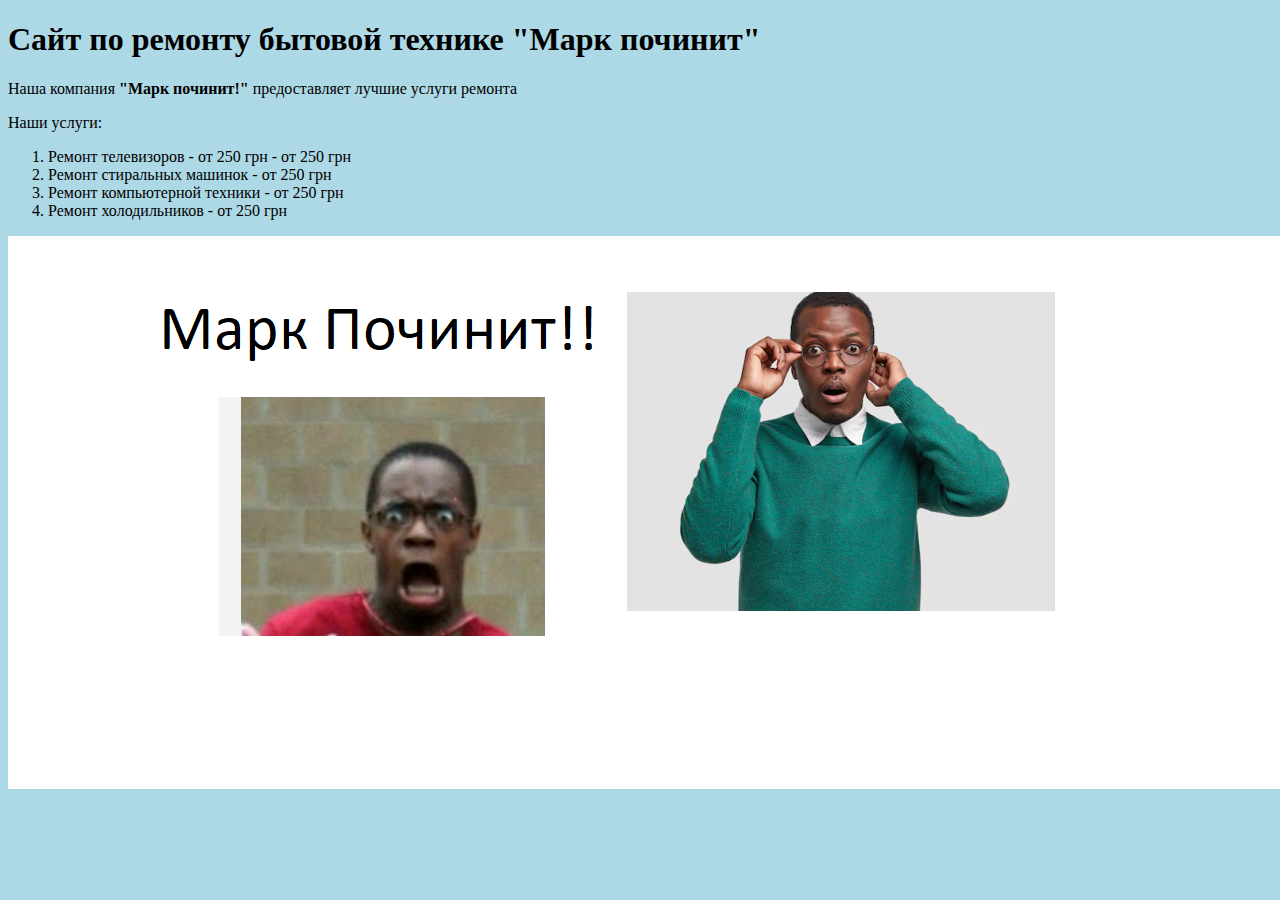
==== index.html @ 1f89b88a "1" ====
<!doctype html>
<html lang="en">
<head>
    <meta charset="UTF-8">
    <meta name="viewport"
          content="width=device-width, user-scalable=no, initial-scale=1.0, maximum-scale=1.0, minimum-scale=1.0">
    <meta http-equiv="X-UA-Compatible" content="ie=edge">
    <title>First Website</title>
    <style>
        body {
            background-color: lightblue; /*  #ff0000 */
        }
    </style>
</head>
<body>

    <h1>Сайт по ремонту бытовой технике "Марк починит"</h1>
    <p>Наша компания <b>"Марк починит!"</b> предоставляет лучшие услуги ремонта</p>
    <p>Наши услуги:</p>
    <ol>
        <li>Ремонт телевизоров - от 250 грн - от 250 грн</li>
        <li>Ремонт стиральных машинок - от 250 грн</li>
        <li>Ремонт компьютерной техники - от 250 грн</li>
        <li>Ремонт холодильников - от 250 грн</li>
    </ol>
    <img src="марк починит.png" alt="">

</body>
</html>
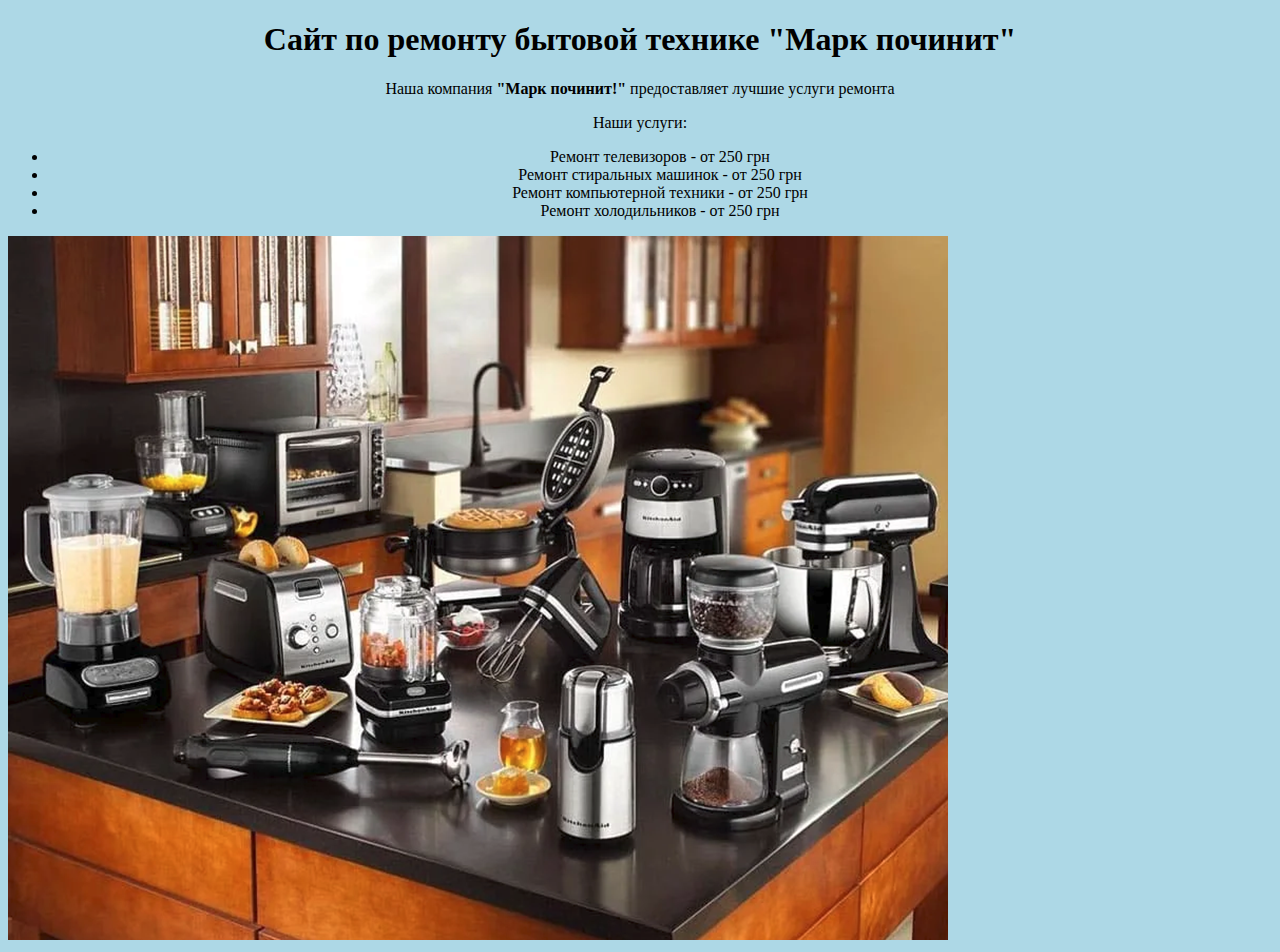
==== commit bc587d69: "1" ====
--- a/index.html
+++ b/index.html
@@ -13,17 +13,23 @@
     </style>
 </head>
 <body>
+    <center>
+        <h1>Сайт по ремонту бытовой технике "Марк починит"</h1>
+      <p>Наша компания <b>"Марк починит!"</b> предоставляет лучшие услуги ремонта</p>
 
-    <h1>Сайт по ремонту бытовой технике "Марк починит"</h1>
-    <p>Наша компания <b>"Марк починит!"</b> предоставляет лучшие услуги ремонта</p>
+
     <p>Наши услуги:</p>
-    <ol>
-        <li>Ремонт телевизоров - от 250 грн - от 250 грн</li>
-        <li>Ремонт стиральных машинок - от 250 грн</li>
-        <li>Ремонт компьютерной техники - от 250 грн</li>
-        <li>Ремонт холодильников - от 250 грн</li>
-    </ol>
-    <img src="марк починит.png" alt="">
+     </center>
+    <ul>
+        <center>
+            <li>Ремонт телевизоров - от 250 грн</li>
+            <li>Ремонт стиральных машинок - от 250 грн</li>
+            <li>Ремонт компьютерной техники - от 250 грн</li>
+            <li>Ремонт холодильников - от 250 грн</li>
+        </center>
+    </ul>
+        <img src="техника.png" alt="">
+
 
 </body>
 </html>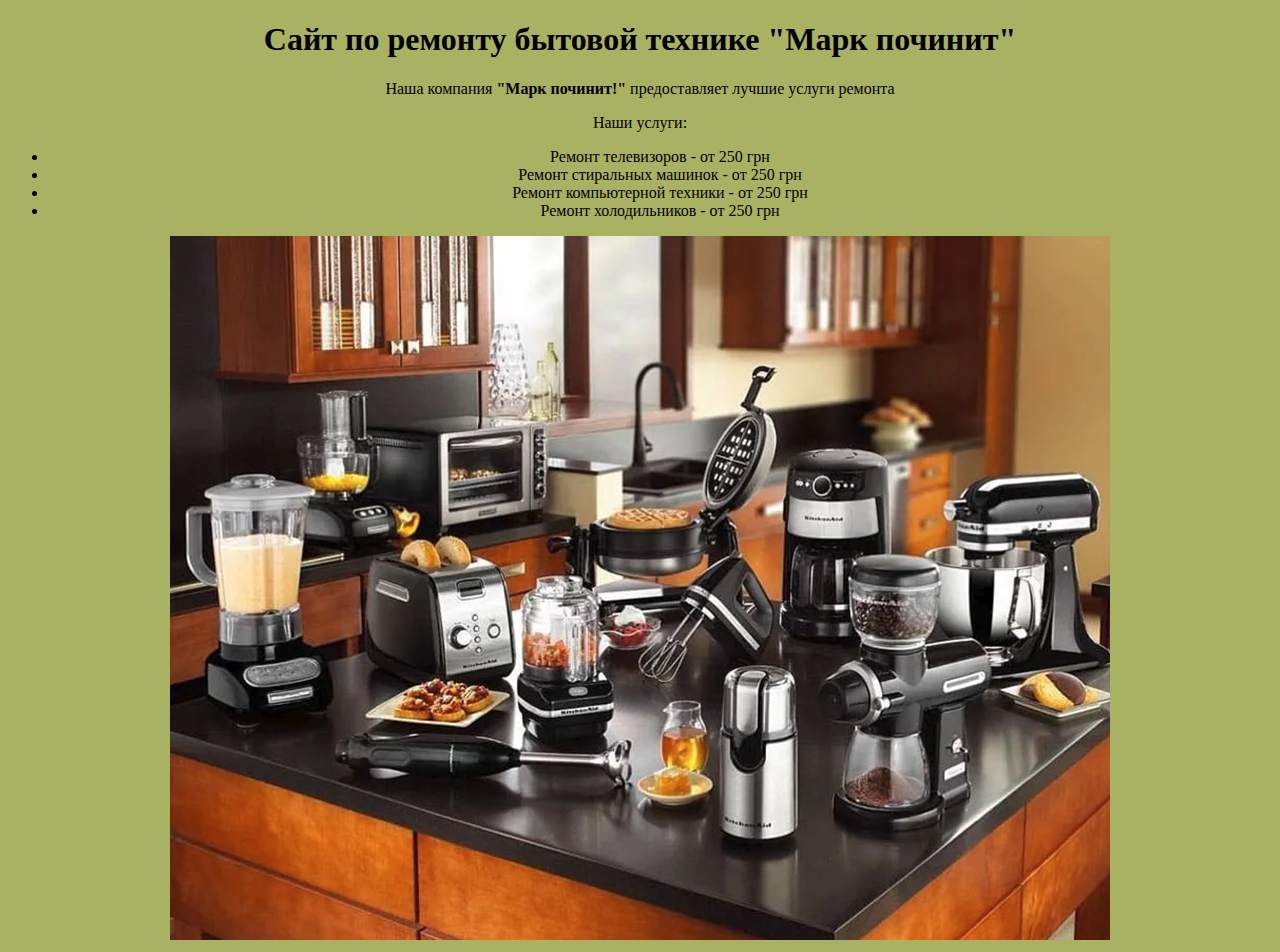
==== commit 430d546d: "1" ====
--- a/index.html
+++ b/index.html
@@ -5,31 +5,40 @@
     <meta name="viewport"
           content="width=device-width, user-scalable=no, initial-scale=1.0, maximum-scale=1.0, minimum-scale=1.0">
     <meta http-equiv="X-UA-Compatible" content="ie=edge">
-    <title>First Website</title>
+    <title>Mark Pochinit</title>
     <style>
+        h1{
+            text-align: center;
+        }
+        p{
+            text-align: center;
+        }
+        ul {
+            text-align: center;
+        }
         body {
-            background-color: lightblue; /*  #ff0000 */
+            background-color: rgb(169, 177, 98); /*  #ff0000 */
         }
     </style>
 </head>
 <body>
-    <center>
-        <h1>Сайт по ремонту бытовой технике "Марк починит"</h1>
-      <p>Наша компания <b>"Марк починит!"</b> предоставляет лучшие услуги ремонта</p>
+    <h1 style="text-align:center;">Сайт по ремонту бытовой технике "Марк починит"</h1>
 
+    <p>Наша компания <b>"Марк починит!"</b> предоставляет лучшие услуги ремонта</p>
 
     <p>Наши услуги:</p>
-     </center>
+
     <ul>
-        <center>
-            <li>Ремонт телевизоров - от 250 грн</li>
-            <li>Ремонт стиральных машинок - от 250 грн</li>
-            <li>Ремонт компьютерной техники - от 250 грн</li>
-            <li>Ремонт холодильников - от 250 грн</li>
-        </center>
+        <li>Ремонт телевизоров - от 250 грн </li>
+        <li>Ремонт стиральных машинок - от 250 грн</li>
+        <li>Ремонт компьютерной техники - от 250 грн</li>
+        <li>Ремонт холодильников - от 250 грн</li>
     </ul>
+
+    <center>
         <img src="техника.png" alt="">
-
+    </center>
 
 </body>
-</html>+</html>
+
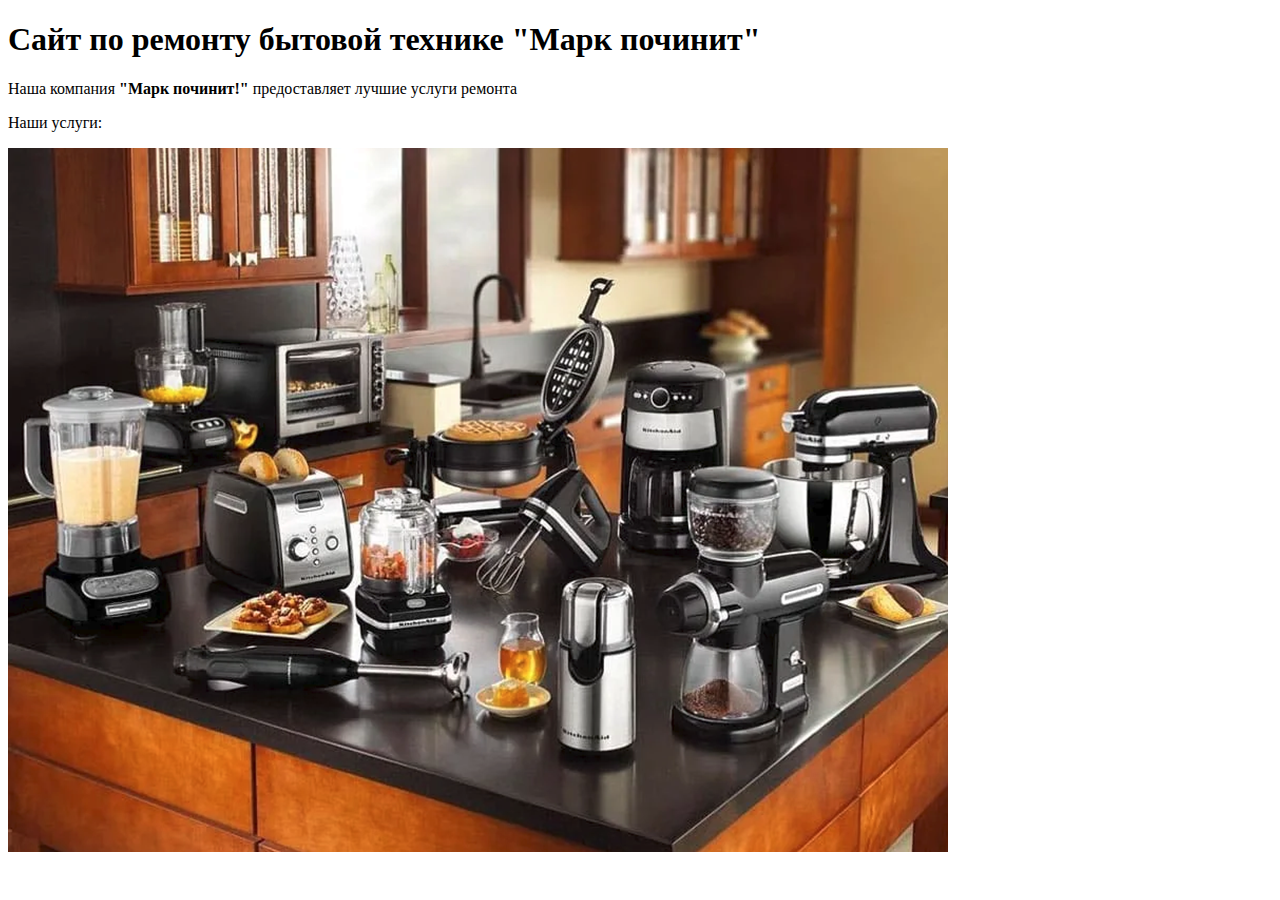
==== commit d3ab618b: "pon" ====
--- a/index.html
+++ b/index.html
@@ -6,39 +6,12 @@
           content="width=device-width, user-scalable=no, initial-scale=1.0, maximum-scale=1.0, minimum-scale=1.0">
     <meta http-equiv="X-UA-Compatible" content="ie=edge">
     <title>Mark Pochinit</title>
-    <style>
-        h1{
-            text-align: center;
-        }
-        p{
-            text-align: center;
-        }
-        ul {
-            text-align: center;
-        }
-        body {
-            background-color: rgb(169, 177, 98); /*  #ff0000 */
-        }
-    </style>
-</head>
+    <link rel="stylesheet" href="style.css">
 <body>
-    <h1 style="text-align:center;">Сайт по ремонту бытовой технике "Марк починит"</h1>
-
+    <h1>Сайт по ремонту бытовой технике "Марк починит"</h1>
     <p>Наша компания <b>"Марк починит!"</b> предоставляет лучшие услуги ремонта</p>
-
     <p>Наши услуги:</p>
-
-    <ul>
-        <li>Ремонт телевизоров - от 250 грн </li>
-        <li>Ремонт стиральных машинок - от 250 грн</li>
-        <li>Ремонт компьютерной техники - от 250 грн</li>
-        <li>Ремонт холодильников - от 250 грн</li>
-    </ul>
-
-    <center>
-        <img src="техника.png" alt="">
-    </center>
-
+    <img src="техника.png" alt="">
 </body>
 </html>
 
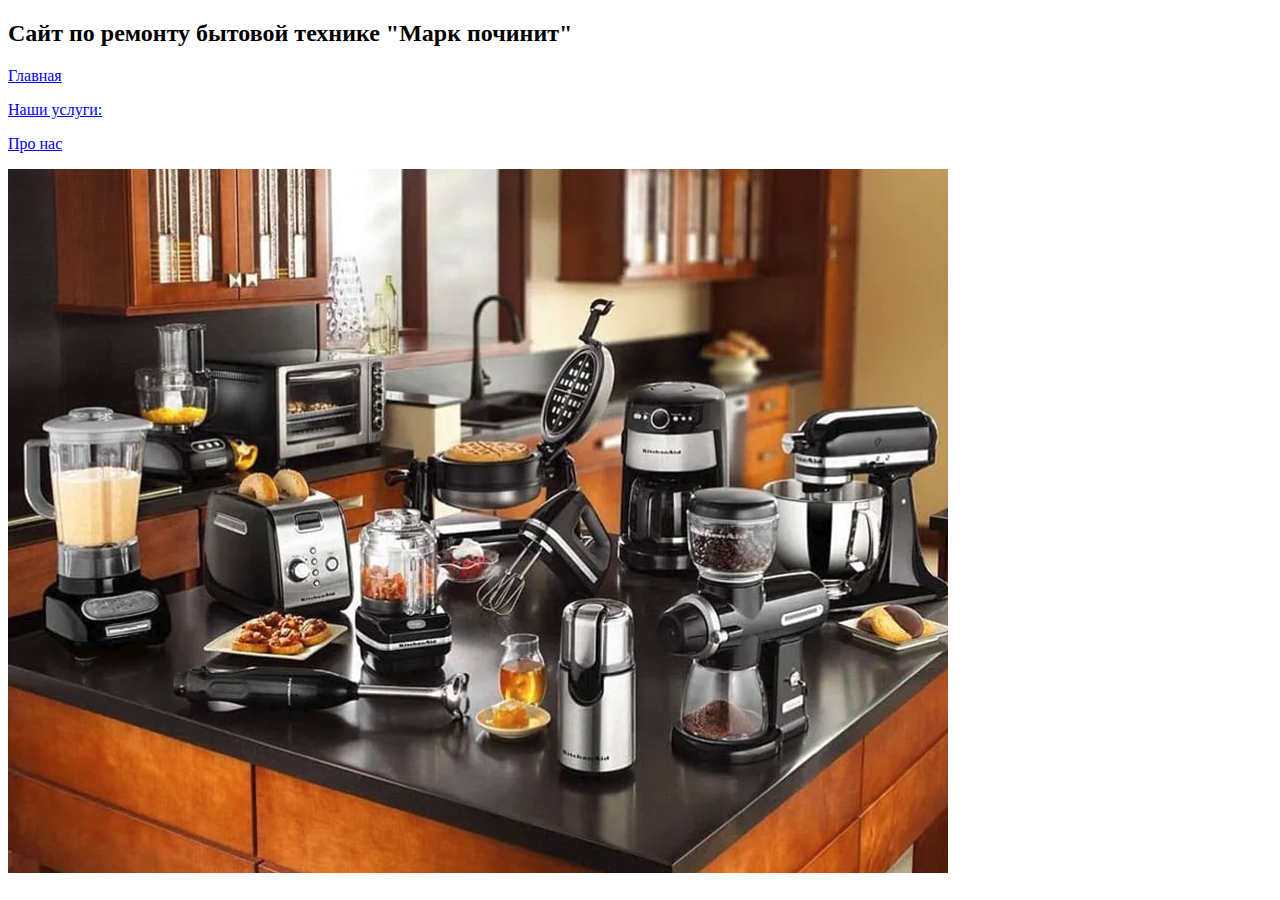
==== commit d5ebd895: "pon" ====
--- a/index.html
+++ b/index.html
@@ -8,10 +8,15 @@
     <title>Mark Pochinit</title>
     <link rel="stylesheet" href="style.css">
 <body>
-    <h1>Сайт по ремонту бытовой технике "Марк починит"</h1>
-    <p>Наша компания <b>"Марк починит!"</b> предоставляет лучшие услуги ремонта</p>
-    <p>Наши услуги:</p>
+<aside> <h2>Сайт по ремонту бытовой технике "Марк починит"</h2>
+        <p><a href="page2.html">Главная</a></p>
+        <p><a href="#">Наши услуги:<a/></p>
+        <p><a href="page4.html">Про нас</a></p>
+</aside>
+<div class="img">
     <img src="техника.png" alt="">
+</div>
+
 </body>
 </html>
 
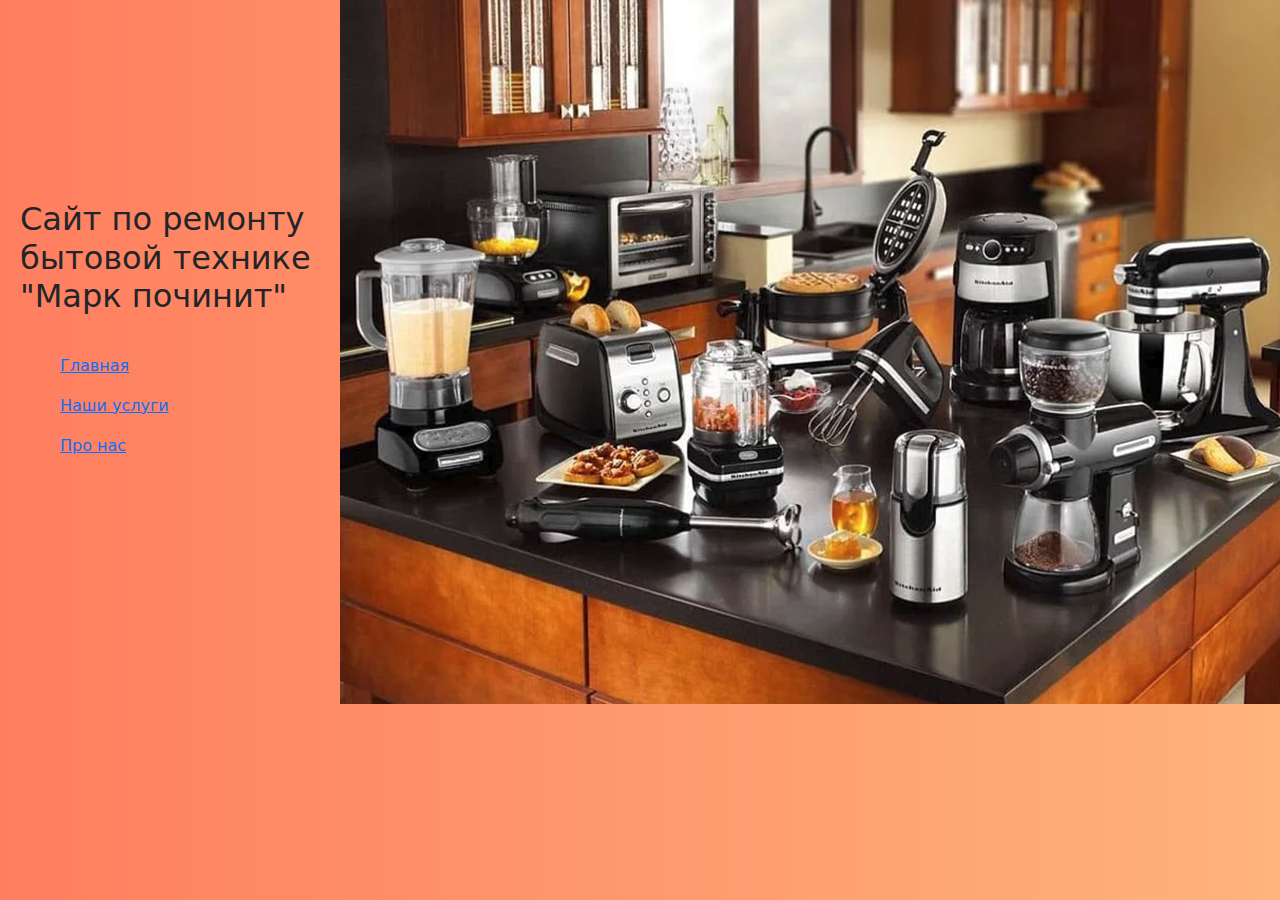
==== commit 3ba0a7f1: "Дополнительные странички, их улучшение и добавление елементов" ====
--- a/index.html
+++ b/index.html
@@ -7,16 +7,21 @@
     <meta http-equiv="X-UA-Compatible" content="ie=edge">
     <title>Mark Pochinit</title>
     <link rel="stylesheet" href="style.css">
+    <link href="https://cdn.jsdelivr.net/npm/bootstrap@5.3.3/dist/css/bootstrap.min.css" rel="stylesheet" integrity="sha384-QWTKZyjpPEjISv5WaRU9OFeRpok6YctnYmDr5pNlyT2bRjXh0JMhjY6hW+ALEwIH" crossorigin="anonymous">
 <body>
+
 <aside> <h2>Сайт по ремонту бытовой технике "Марк починит"</h2>
+        <div class="text">
         <p><a href="page2.html">Главная</a></p>
-        <p><a href="#">Наши услуги:<a/></p>
+        <p><a href="page3.html">Наши услуги<a/></p>
         <p><a href="page4.html">Про нас</a></p>
+        </div>
 </aside>
 <div class="img">
     <img src="техника.png" alt="">
 </div>
 
+
 </body>
 </html>
 
--- a/style.css
+++ b/style.css
@@ -0,0 +1,30 @@
+.text{
+    padding: 30px 40px;
+    width: 50%
+    color:--bs-warning-text-emphasis;
+}
+
+.img{
+    max-width: 1000x;
+    weight: auto;
+}
+
+aside {
+    padding: 15px 20px;
+    width: 46%;
+}
+body {
+    background: linear-gradient(to right, #ff7e5f, #feb47b);
+    display: flex;
+    align-items: center;
+}
+$theme-colors: (
+  "primary":    $primary,
+  "secondary":  $secondary,
+  "success":    $success,
+  "info":       $info,
+  "warning":    $warning,
+  "danger":     $danger,
+  "light":      $light,
+  "dark":       $dark
+);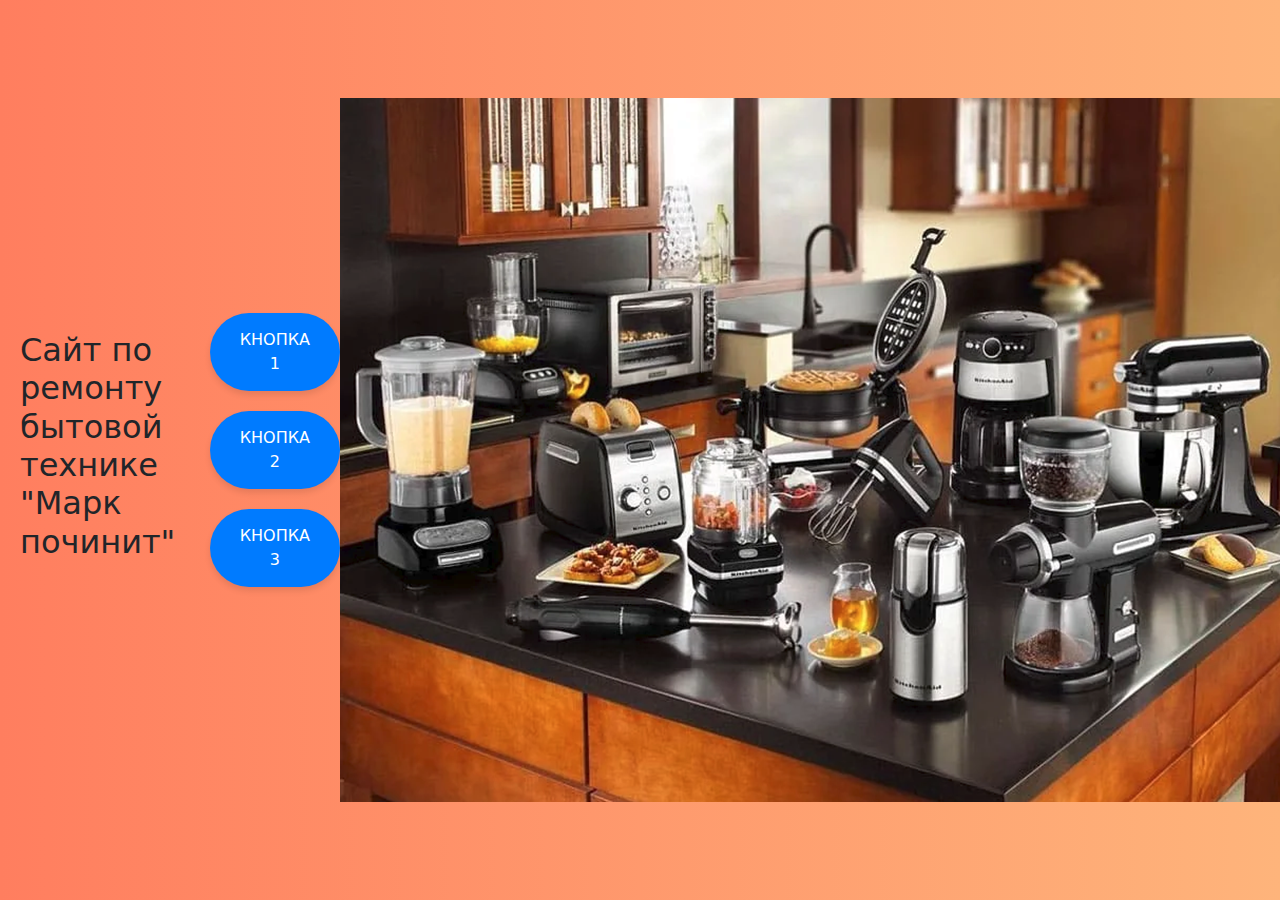
==== commit 627f45c4: "лол" ====
--- a/index.html
+++ b/index.html
@@ -11,12 +11,12 @@
 <body>
 
 <aside> <h2>Сайт по ремонту бытовой технике "Марк починит"</h2>
-        <div class="text">
-        <p><a href="page2.html">Главная</a></p>
-        <p><a href="page3.html">Наши услуги<a/></p>
-        <p><a href="page4.html">Про нас</a></p>
-        </div>
 </aside>
+<div class="button-container">
+        <button class="button">Кнопка 1</button>
+        <button class="button">Кнопка 2</button>
+        <button class="button">Кнопка 3</button>
+    </div>
 <div class="img">
     <img src="техника.png" alt="">
 </div>
--- a/style.css
+++ b/style.css
@@ -18,13 +18,47 @@
     display: flex;
     align-items: center;
 }
-$theme-colors: (
-  "primary":    $primary,
-  "secondary":  $secondary,
-  "success":    $success,
-  "info":       $info,
-  "warning":    $warning,
-  "danger":     $danger,
-  "light":      $light,
-  "dark":       $dark
-);+
+
+* {
+    margin: 0;
+    padding: 0;
+    box-sizing: border-box;
+}
+
+body {
+    font-family: Arial, sans-serif;
+    background-color: #f5f5f5;
+    display: flex;
+    justify-content: center;
+    align-items: center;
+    height: 100vh;
+}
+
+.button-container {
+    display: flex;
+    flex-direction: column;
+    gap: 20px;
+}
+
+.button {
+    padding: 15px 30px;
+    font-size: 16px;
+    border: none;
+    cursor: pointer;
+    border-radius: 50px;
+    transition: background-color 0.3s, transform 0.2s;
+    background-color: #007BFF;
+    color: white;
+    text-transform: uppercase;
+    box-shadow: 0 4px 6px rgba(0, 0, 0, 0.1);
+}
+
+.button:hover {
+    background-color: #0056b3;
+    transform: translateY(-2px);
+}
+
+.button:active {
+    transform: translateY(2px);
+}
